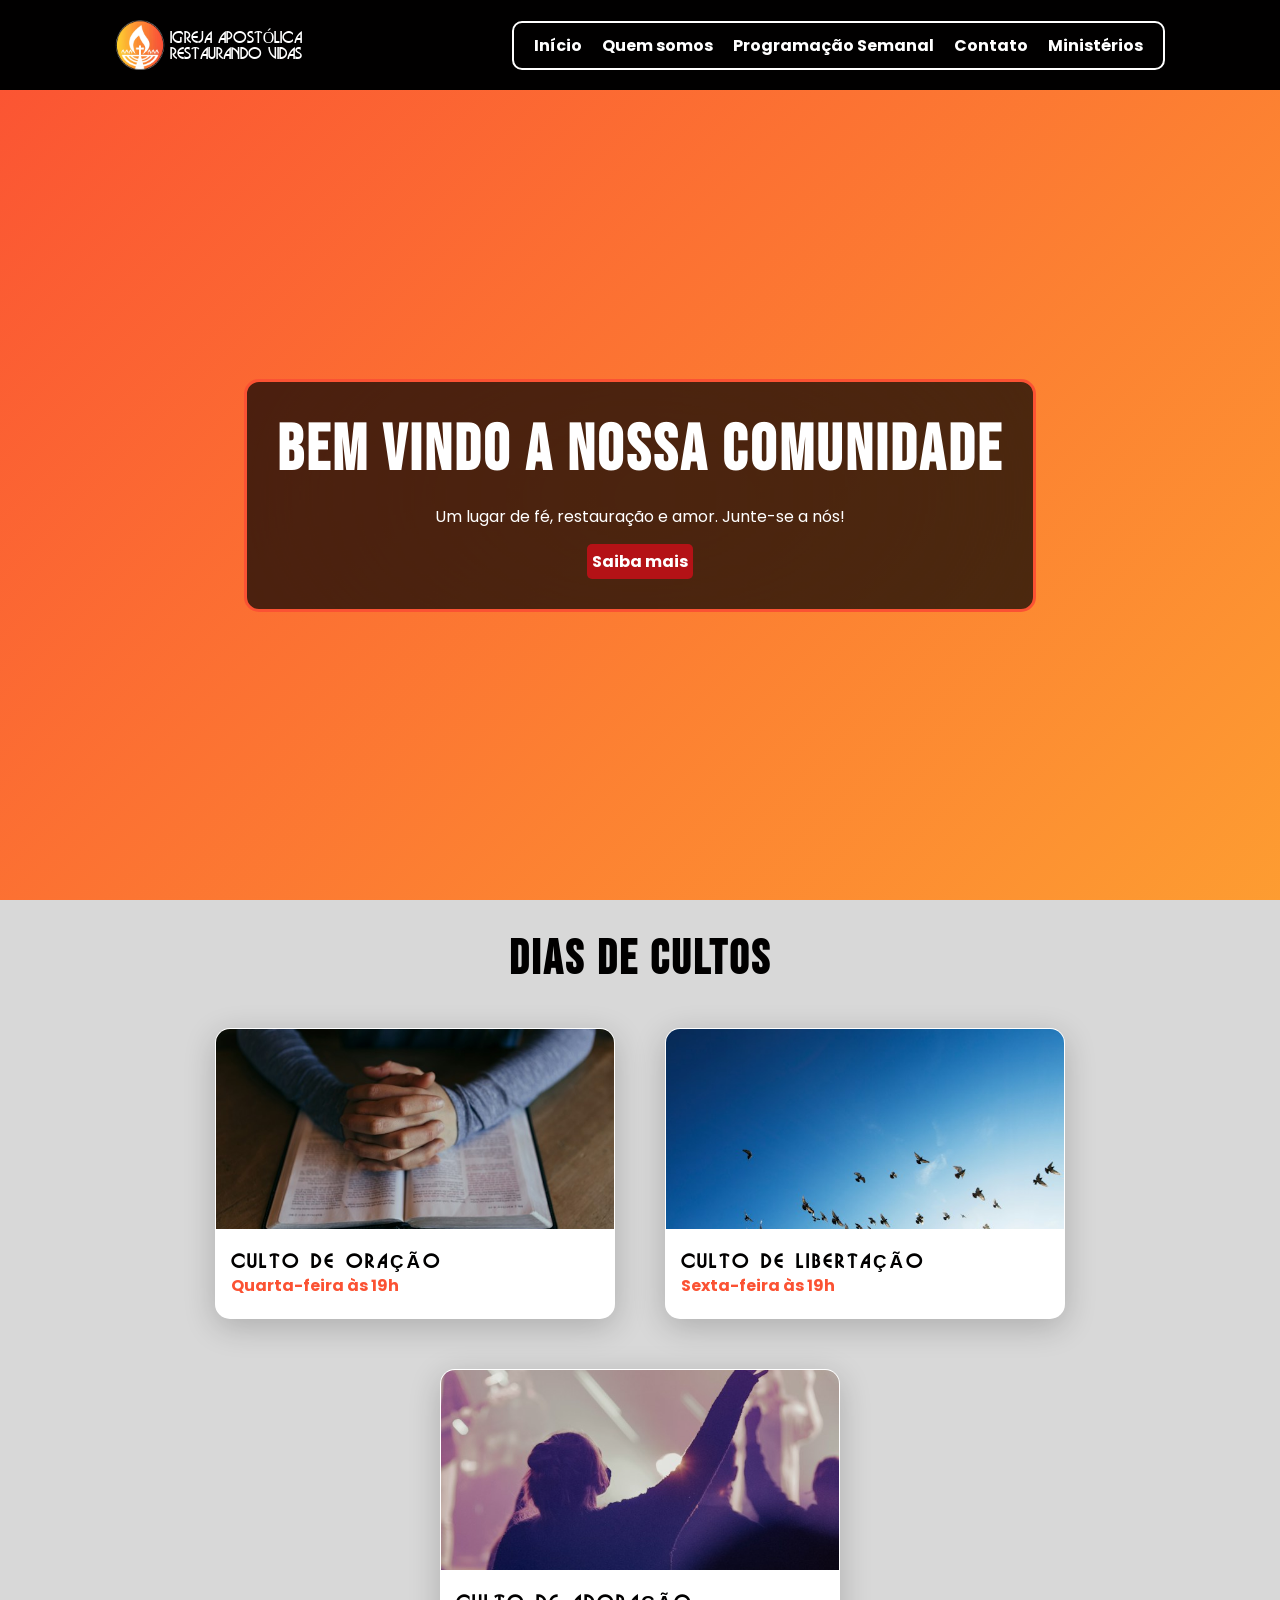
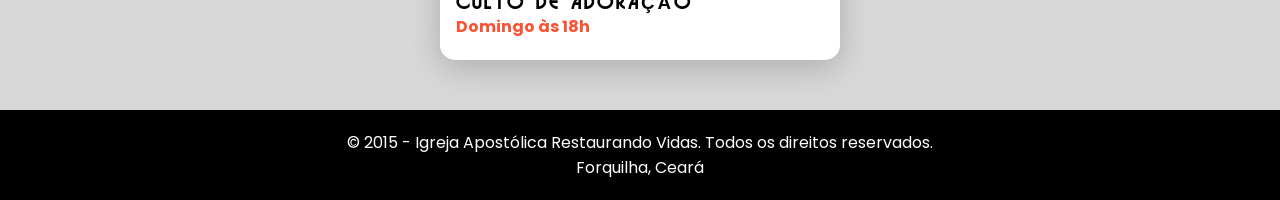
==== index.html @ 75675ac1 "alterado as pastas" ====
<!DOCTYPE html>
<html lang="pt-br">
<head>
    <meta charset="UTF-8">
    <meta name="viewport" content="width=device-width, initial-scale=1.0">
    <title>Igreja Apostólica Restaurando Vidas</title>
    <link rel="stylesheet" href="style.css">
    <link rel="shortcut icon" href="/assets/favicon.ico" type="image/x-icon">
    <link rel="preconnect" href="https://fonts.googleapis.com">
    <link rel="preconnect" href="https://fonts.gstatic.com" crossorigin>
    <link href="https://fonts.googleapis.com/css2?family=Open+Sans:ital,wght@0,300..800;1,300..800&family=Poppins:ital,wght@0,100;0,200;0,300;0,400;0,500;0,600;0,700;0,800;0,900;1,100;1,200;1,300;1,400;1,500;1,600;1,700;1,800;1,900&display=swap" rel="stylesheet">
    
</head>
<body>
    
    <header>
        <nav id="navbar">
            <div class="logo">
                <img src="assets/logo.png" alt="logo">
                <p>Igreja Apostólica<br>Restaurando Vidas</p>
            </div>

            <ul class="menu">
                <li><a href="index.html">Início</a></li>
                <li><a href="quemsomos.html">Quem somos</a></li>
                <li><a href="progsemanal.html">Programação Semanal</a></li>
                <li><a href="contato.html">Contato</a></li>
                <li><a href="ministerios.html">Ministérios</a></li>
            </ul>
        </nav>
    </header>

    <main>
        <section id="boas-vindas">
            <div>
                <h1>Bem vindo a nossa comunidade</h1>
                <p>Um lugar de fé, restauração e amor. Junte-se a nós!</p>
                <a href="quemsomos.html" class="btn">Saiba mais</a>
            </div>
        </section>

        <section id="dias-cultos">
            <h2>Dias de cultos</h2>

            <div id="cards-container">
                <div class="card">
                    <img src="assets/imgs/oração.jpg" alt="Culto de oração">
                    <div class="inf-horarios">
                        <h3>Culto de oração</h3>
                        <p>Quarta-feira às 19h</p>
                    </div>
                </div>

                <div class="card">
                    <img src="assets/imgs/libertação.jpg" alt="Culto de libertação">
                    <div class="inf-horarios">
                        <h3>Culto de libertação</h3>
                        <p>Sexta-feira às 19h</p>
                    </div>
                </div>

                <div class="card">
                    <img src="assets/imgs/adoração.jpg" alt="Culto de adoração">
                    <div class="inf-horarios">
                        <h3>Culto de adoração</h3>
                        <p>Domingo às 18h</p>
                    </div>
                </div>
            </div>

        </section>

    </main>

    <footer>
        <p>&copy; 2015 - Igreja Apostólica Restaurando Vidas. Todos os direitos reservados.</p>
        <p>Forquilha, Ceará</p>
    </footer>
</body>
</html>
---- style.css ----
@import url('https://fonts.googleapis.com/css2?family=Bebas+Neue&family=Open+Sans:ital,wght@0,300..800;1,300..800&family=Poppins:ital,wght@0,100;0,200;0,300;0,400;0,500;0,600;0,700;0,800;0,900;1,100;1,200;1,300;1,400;1,500;1,600;1,700;1,800;1,900&display=swap');


:root{
    --primary-color: #fb5233;
    --secondary-color: #ffd530;
    --tertiary-color: #010000;
    --bonus-color: #b41216;
    --text-color: #ffffff;
}


@font-face {
    font-family: 'Busorama'; /* O nome que vai usar no CSS */
    src: url('assets/fonts/busorama.ttf') format('truetype');
    font-weight: normal;
    font-style: normal;
}

*{
    margin: 0;
    padding: 0;
    box-sizing: border-box;
}

body{
    background: linear-gradient(
        -45deg, 
        var(--primary-color), 
        var(--secondary-color), 
        var(--primary-color)
    );
    background-size: 250% 250%;
    
    /* Chama a animação: 15 segundos, ritmo suave (ease-in-out) e loop infinito */
    animation: movimentoIluminacao 15s ease-in-out infinite;
    
    color: var(--text-color);
    min-height: 100vh;
    display: flex;
    flex-direction: column;
    font-family: 'Poppins', sans-serif;
}

h1{
    font-family: "Bebas Neue", sans-serif;
    letter-spacing: 3px;
    font-size: 4em;
}

h2{
    font-family: "Bebas Neue", sans-serif;
    letter-spacing: 3px;
    font-size: 3em;
}

header{
    background-color: var(--tertiary-color);
    color: var(--text-color);
    text-align: center;
    position: sticky;
    top: 0;
    width: 100%;
    padding: 20px;
    z-index: 999;
}

#navbar{
    display: flex;
    justify-content: space-around;
    gap: 20px;
    flex-wrap: wrap;
}

.logo{
    display: flex;
    flex-direction: row;
    align-items: center;
    font-family: 'Busorama';
    text-transform: uppercase;
    gap: 5px;
}

.logo img{
    width: 50px;
    height: 50px;
}

.menu{
    height: 100%;
    display: flex;
    justify-content: center;
    list-style: none;
    flex-wrap: wrap;
    border: #fff 2px solid;
    border-radius: 10px;
    margin: auto 0;
    padding: 10px;
    gap: 10px 0px;
}

.menu li{
    margin: auto 10px;
    transition: 0.5s;
}

.menu li a{
    position: relative;
    display: inline-block;
    color: var(--text-color);
    text-decoration: none;
    transition: .6s;
    font-weight: bold;
}

.menu li a::after{
    content: "";
    position: absolute;
    left: 0;
    bottom: -2px;
    width: 100%;
    height: 2px;
    background-color: var(--primary-color);
    transform: scaleX(0);
    transform-origin: left;
    transition: transform 0.25s ease;
}

.menu li a:hover::after,
.menu li a:focus-visible::after{
    transform: scaleX(1);
}

.menu li a:hover{
    color: var(--secondary-color);

}

.btn{
    background-color: var(--bonus-color);
    color: var(--text-color);
    text-decoration: none;
    padding: 5px;
    border-radius: 5px;
    font-weight: bold;
}

#boas-vindas{
    display: flex;
    align-items: center;
    justify-content: center;
    text-align: center;
    min-height: calc(100vh - 90px);
    flex-direction: column;

    & div{
        display: flex;
        align-items: center;
        flex-direction: column;
        gap: 15px;

        border: 3px solid var(--primary-color);
        border-radius: 10px;
        padding: 20px;
        

        animation: mudarCorDaBorda 15s linear infinite alternate;
        border-radius: 15px;
        padding: 30px;
        margin: 30px;

        background-color: rgba(0, 0, 0, 0.7);
        backdrop-filter: blur(150px);
        -webkit-backdrop-filter: blur(15px);
    }
}

#dias-cultos{
    min-height: calc(90vh);

    background-color: #d8d8d8;
    color: var(--tertiary-color);

    display: flex;
    flex-direction: column;
    justify-content: center;
    align-items: center;
    
    padding-top: 20px;
}

#cards-container{
    display: flex;
    justify-content: center;
    gap: 50px;
    flex-wrap: wrap;
    padding: 40px 20px;
}

.card{
    background-color: rgb(255, 255, 255);
    backdrop-filter: blur(15px);
    -webkit-backdrop-filter: blur(15px);
    border: 1px solid rgba(255, 255, 255, 0.3);
    border-radius: 15px;
    
    overflow: hidden;

    width: 400px;
    box-shadow: 0 8px 32px rgba(0, 0, 0, 0.2);
    transition: transform 0.3s ease;
}

.card:hover{
    transform: translateY(-10px);
}

.card img{
    width: 100%;
    height: 200px;

    object-fit: cover;
}

.inf-horarios{
    padding-left: 15px;
}

.card h3{
    margin-top: 15px;
    font-family: "Busorama", sans-serif;
    letter-spacing: 3px;
    text-transform: uppercase;
}

.card p{
    margin-bottom: 20px;
    font-weight: bold;
    color: var(--primary-color);
}

footer{
    
    background-color: var(--tertiary-color);
    color: var(--text-color);
    text-align: center;
    padding: 20px;
    margin-top: auto;
    width: 100%;
}

@keyframes movimentoIluminacao {
    0% {
        background-position: 0% 50%;
    }
    50% {
        background-position: 100% 50%;
    }
    100% {
        background-position: 0% 50%;
    }
}

@keyframes mudarCorDaBorda {
    0% {
        border-color: var(--text-color);
        box-shadow: 0 0 10px var(--tertiary-color); /* Opcional: adiciona um brilho na mesma cor */
    }
    50% {
        border-color: var(--tertiary-color);
        box-shadow: 0 0 10px var(--text-color);
    }
    100% {
        border-color: var(--text-color);
        box-shadow: 0 0 10px var(--tertiary-color);
    }
}
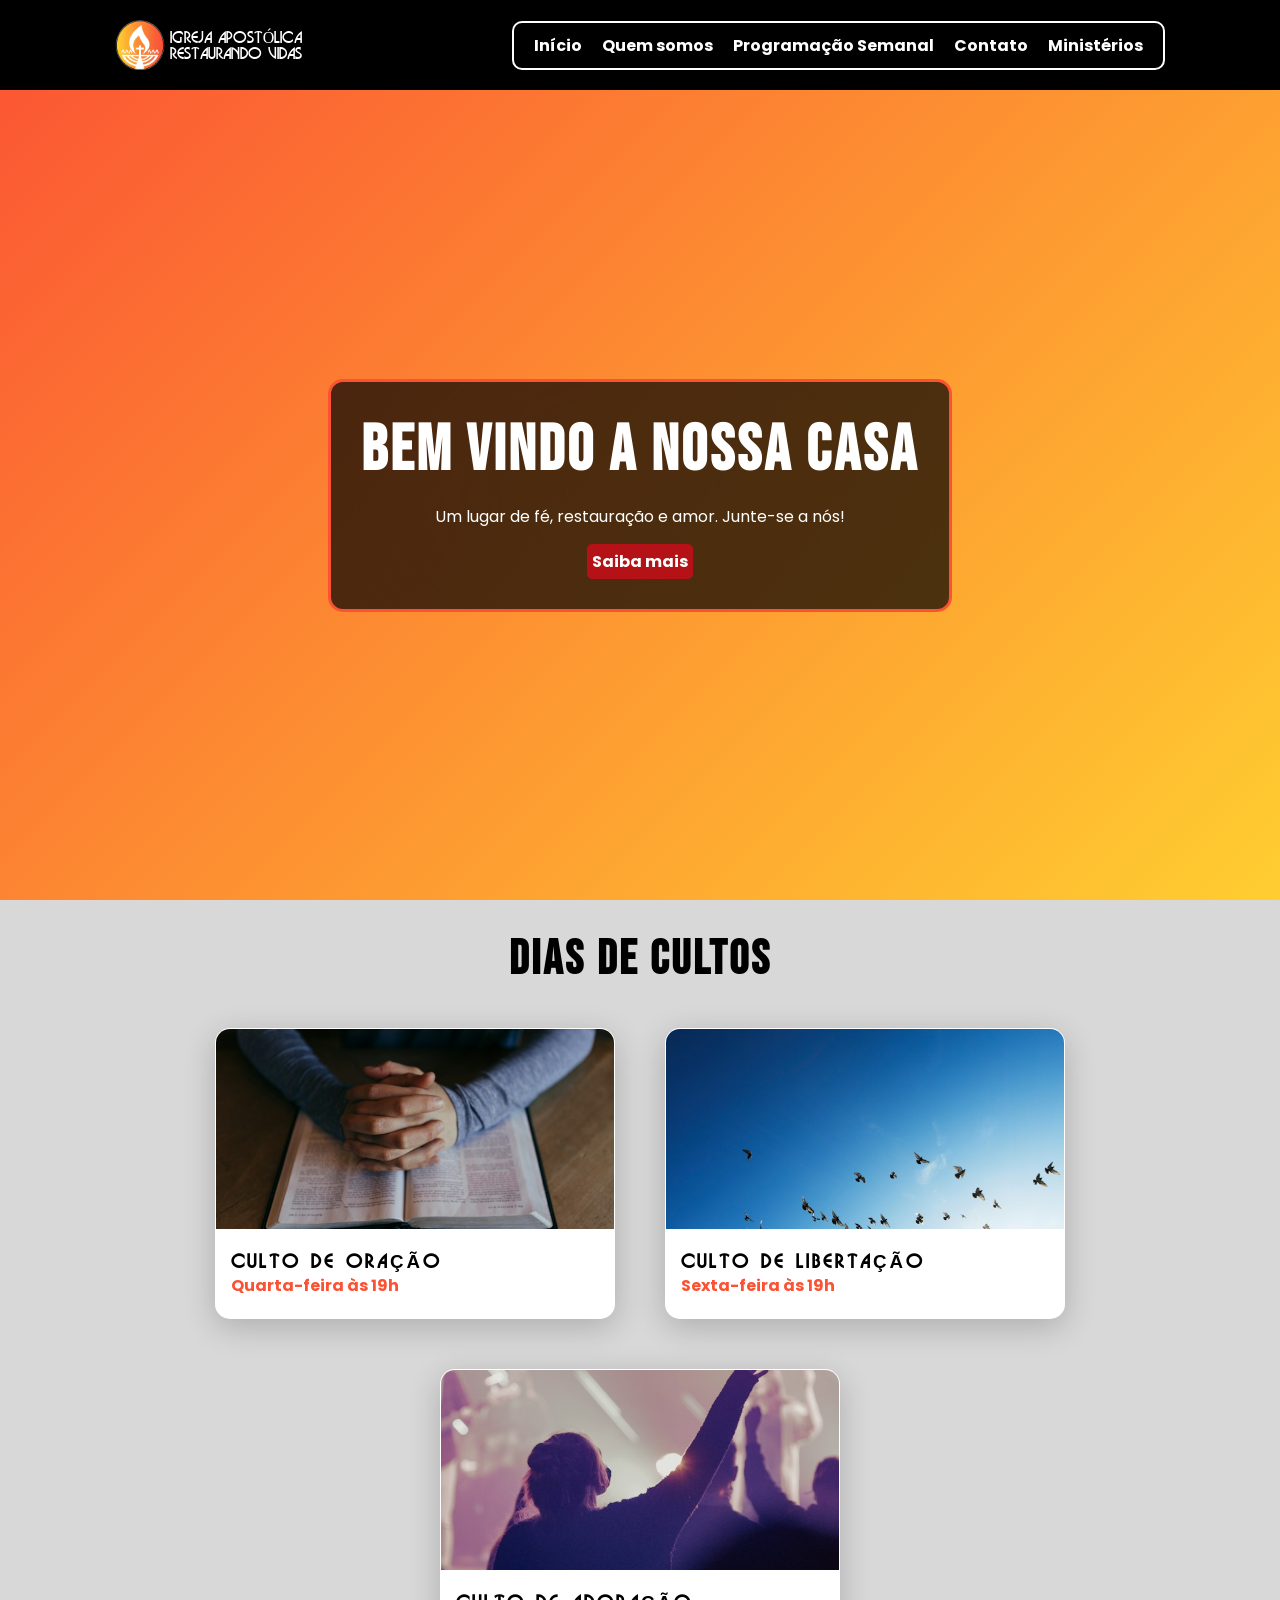
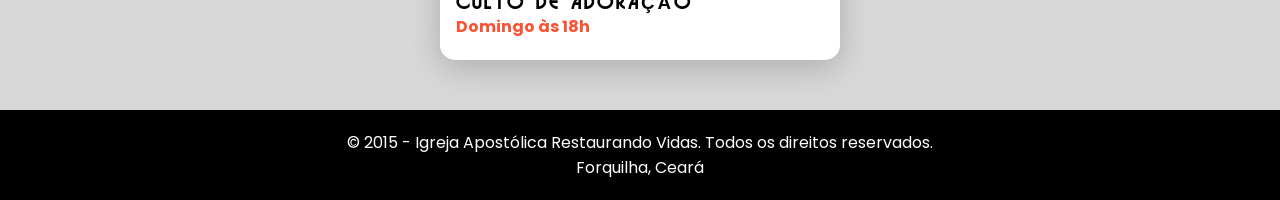
==== commit 908b4c99: "tentando deixar o card mais responsivo" ====
--- a/index.html
+++ b/index.html
@@ -33,7 +33,7 @@
     <main>
         <section id="boas-vindas">
             <div>
-                <h1>Bem vindo a nossa comunidade</h1>
+                <h1>Bem vindo a nossa casa</h1>
                 <p>Um lugar de fé, restauração e amor. Junte-se a nós!</p>
                 <a href="quemsomos.html" class="btn">Saiba mais</a>
             </div>
--- a/style.css
+++ b/style.css
@@ -30,10 +30,10 @@
         var(--secondary-color), 
         var(--primary-color)
     );
-    background-size: 250% 250%;
+    background-size: 150% 150%;
     
     /* Chama a animação: 15 segundos, ritmo suave (ease-in-out) e loop infinito */
-    animation: movimentoIluminacao 15s ease-in-out infinite;
+    animation: movimentoIluminacao 10s ease-in-out infinite;
     
     color: var(--text-color);
     min-height: 100vh;
@@ -276,3 +276,8 @@
     }
 }
 
+@media (max-width: 768px) {
+    .card{
+        width: 300px;
+    }
+}
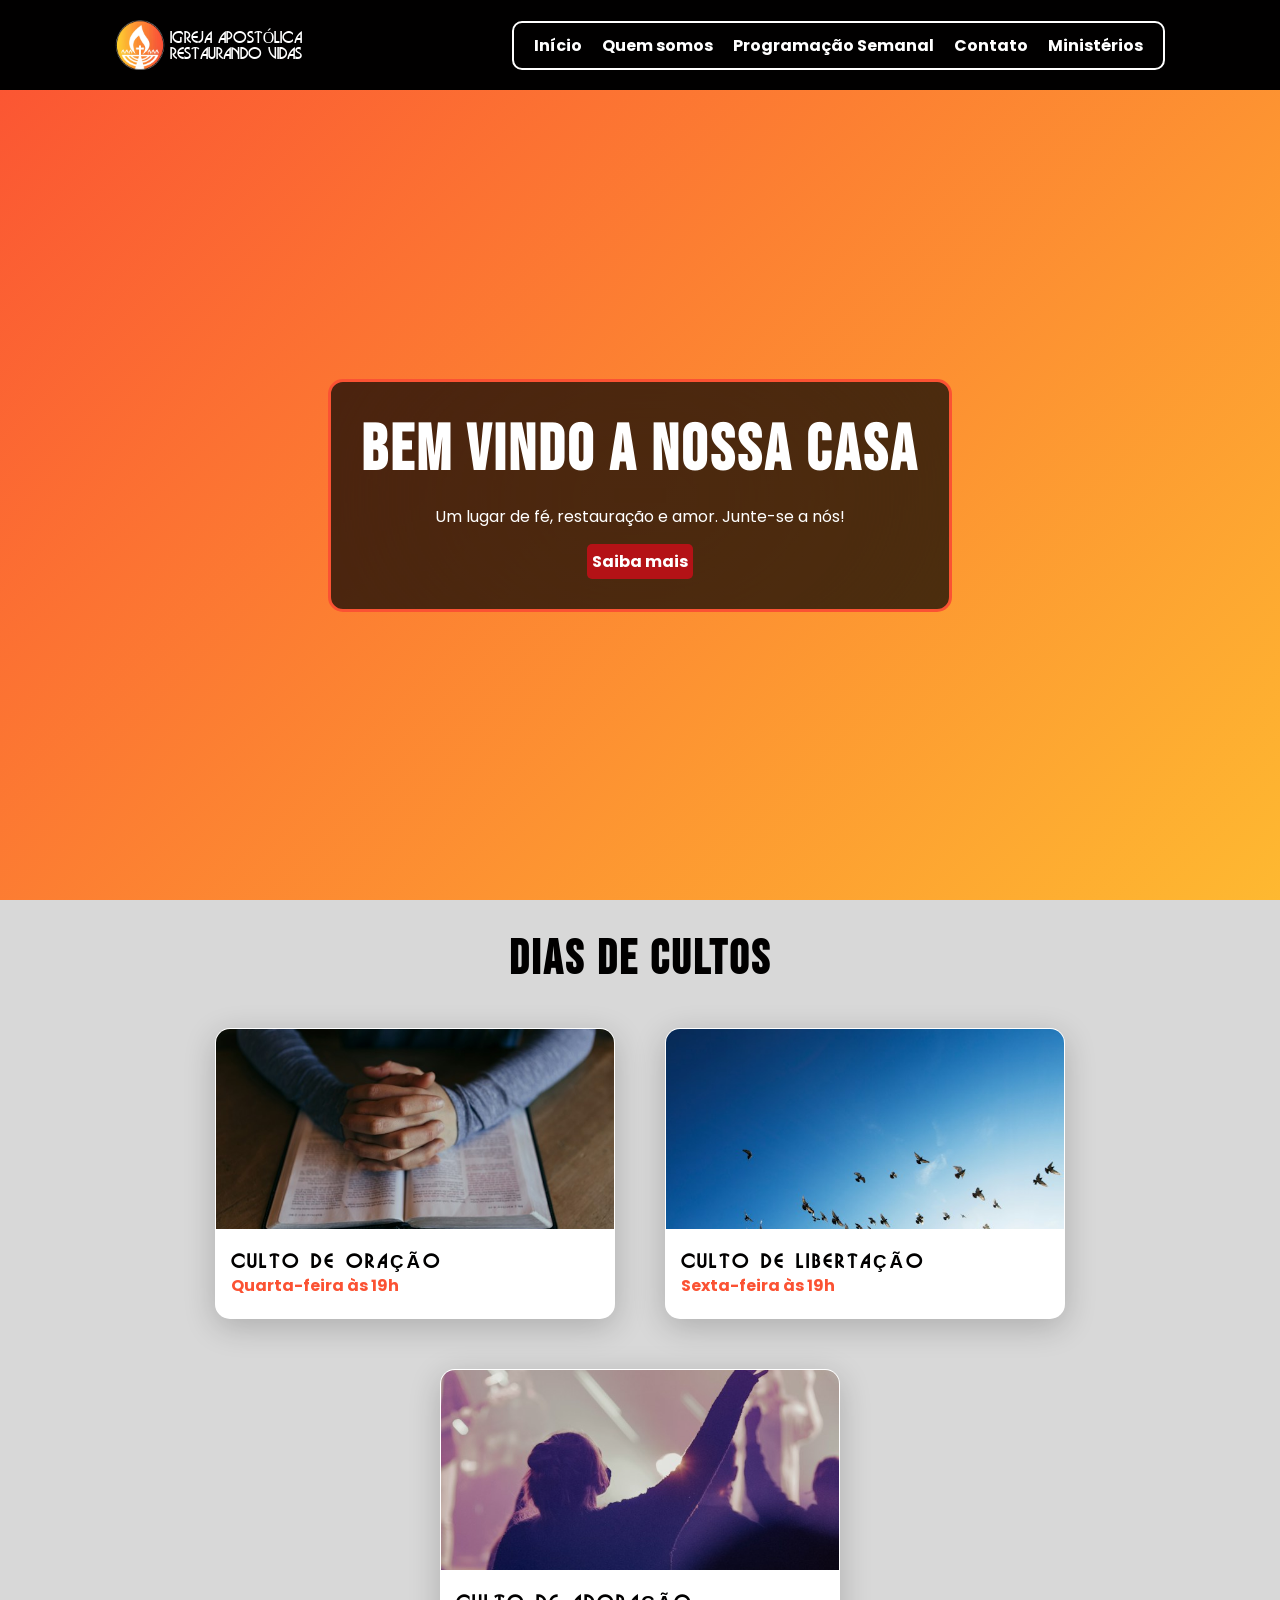
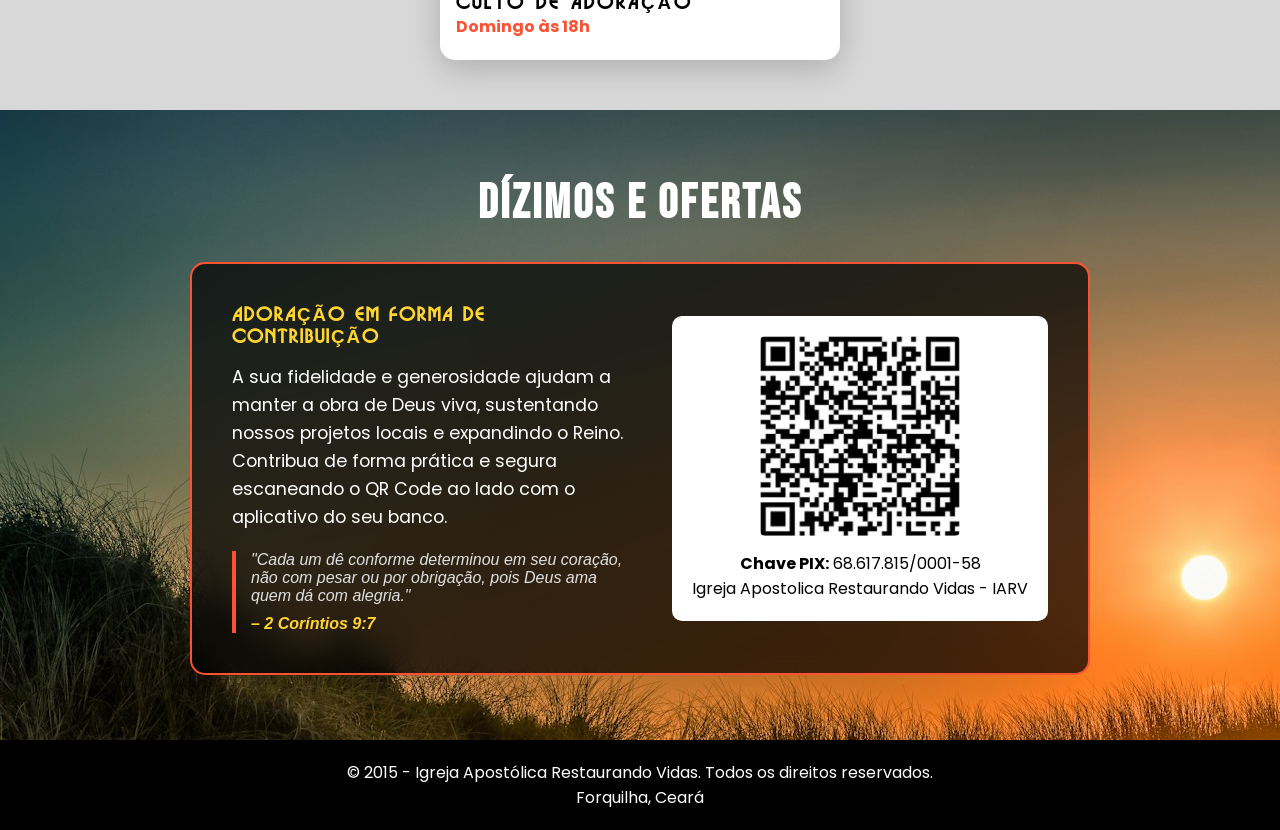
==== commit c5e8665f: "adicionei uma section para ofertas/contribuições" ====
--- a/index.html
+++ b/index.html
@@ -70,6 +70,28 @@
 
         </section>
 
+        <section id="dizimos-ofertas">
+            <h2>Dízimos e Ofertas</h2>
+            
+            <div class="oferta-container">
+                <div class="oferta-texto">
+                    <h3>ADORAÇÃO EM FORMA DE CONTRIBUIÇÃO</h3>
+                    <p>A sua fidelidade e generosidade ajudam a manter a obra de Deus viva, sustentando nossos projetos locais e expandindo o Reino. Contribua de forma prática e segura escaneando o QR Code ao lado com o aplicativo do seu banco.</p>
+                    
+                    <blockquote>
+                        "Cada um dê conforme determinou em seu coração, não com pesar ou por obrigação, pois Deus ama quem dá com alegria."
+                        <span>– 2 Coríntios 9:7</span>
+                    </blockquote>
+                </div>
+
+                <div class="oferta-qr">
+                    <img src="assets/imgs/pix-ofertas.png" alt="QR Code para PIX">
+                    <p><strong>Chave PIX:</strong> 68.617.815/0001-58</p>
+                    <p>Igreja Apostolica Restaurando Vidas - IARV</p>
+                </div>
+            </div>
+        </section>
+
     </main>
 
     <footer>
--- a/style.css
+++ b/style.css
@@ -239,6 +239,109 @@
     color: var(--primary-color);
 }
 
+#dizimos-ofertas {
+    min-height: 70vh;
+    display: flex;
+    flex-direction: column;
+    align-items: center;
+    justify-content: center;
+    padding: 60px 20px;
+    text-align: center;
+
+    background-image: url(assets/imgs/background-ofertas.jpg);
+}
+
+#dizimos-ofertas h2 {/* Usando o seu amarelo para destacar */
+    margin-bottom: 30px;
+}
+
+.oferta-container {
+    display: flex;
+    flex-wrap: wrap;
+    align-items: center;
+    justify-content: center;
+    gap: 40px;
+    max-width: 900px;
+    
+    /* Reutilizando o seu estilo de fundo translúcido (glassmorphism) */
+    background-color: rgba(0, 0, 0, 0.7);
+    backdrop-filter: blur(15px);
+    -webkit-backdrop-filter: blur(15px);
+    border: 2px solid var(--primary-color);
+    border-radius: 15px;
+    padding: 40px;
+}
+
+.oferta-texto {
+    flex: 1;
+    min-width: 300px;
+    text-align: left;
+}
+
+.oferta-texto h3 {
+    font-family: "Busorama", sans-serif;
+    color: var(--secondary-color);
+    margin-bottom: 15px;
+    letter-spacing: 2px;
+}
+
+.oferta-texto p {
+    font-size: 1.1em;
+    line-height: 1.6;
+    margin-bottom: 20px;
+}
+
+.oferta-texto blockquote {
+    font-style: italic;
+    border-left: 4px solid var(--primary-color);
+    padding-left: 15px;
+    color: #e0e0e0;
+}
+
+.oferta-texto blockquote span {
+    display: block;
+    margin-top: 10px;
+    font-weight: bold;
+    color: var(--secondary-color);
+}
+
+.oferta-qr {
+    display: flex;
+    flex-direction: column;
+    align-items: center;
+    background-color: #fff;
+    padding: 20px;
+    border-radius: 10px;
+    color: var(--tertiary-color);
+}
+
+.oferta-qr img {
+    width: 200px;
+    height: 200px;
+    margin-bottom: 15px;
+    border-radius: 5px;
+}
+
+/* Responsividade extra para o container de ofertas */
+@media (max-width: 768px) {
+    .oferta-container {
+        flex-direction: column;
+        text-align: center;
+        padding: 20px;
+    }
+    
+    .oferta-texto {
+        text-align: center;
+    }
+    
+    .oferta-texto blockquote {
+        border-left: none;
+        border-top: 4px solid var(--primary-color);
+        padding-left: 0;
+        padding-top: 15px;
+    }
+}
+
 footer{
     
     background-color: var(--tertiary-color);
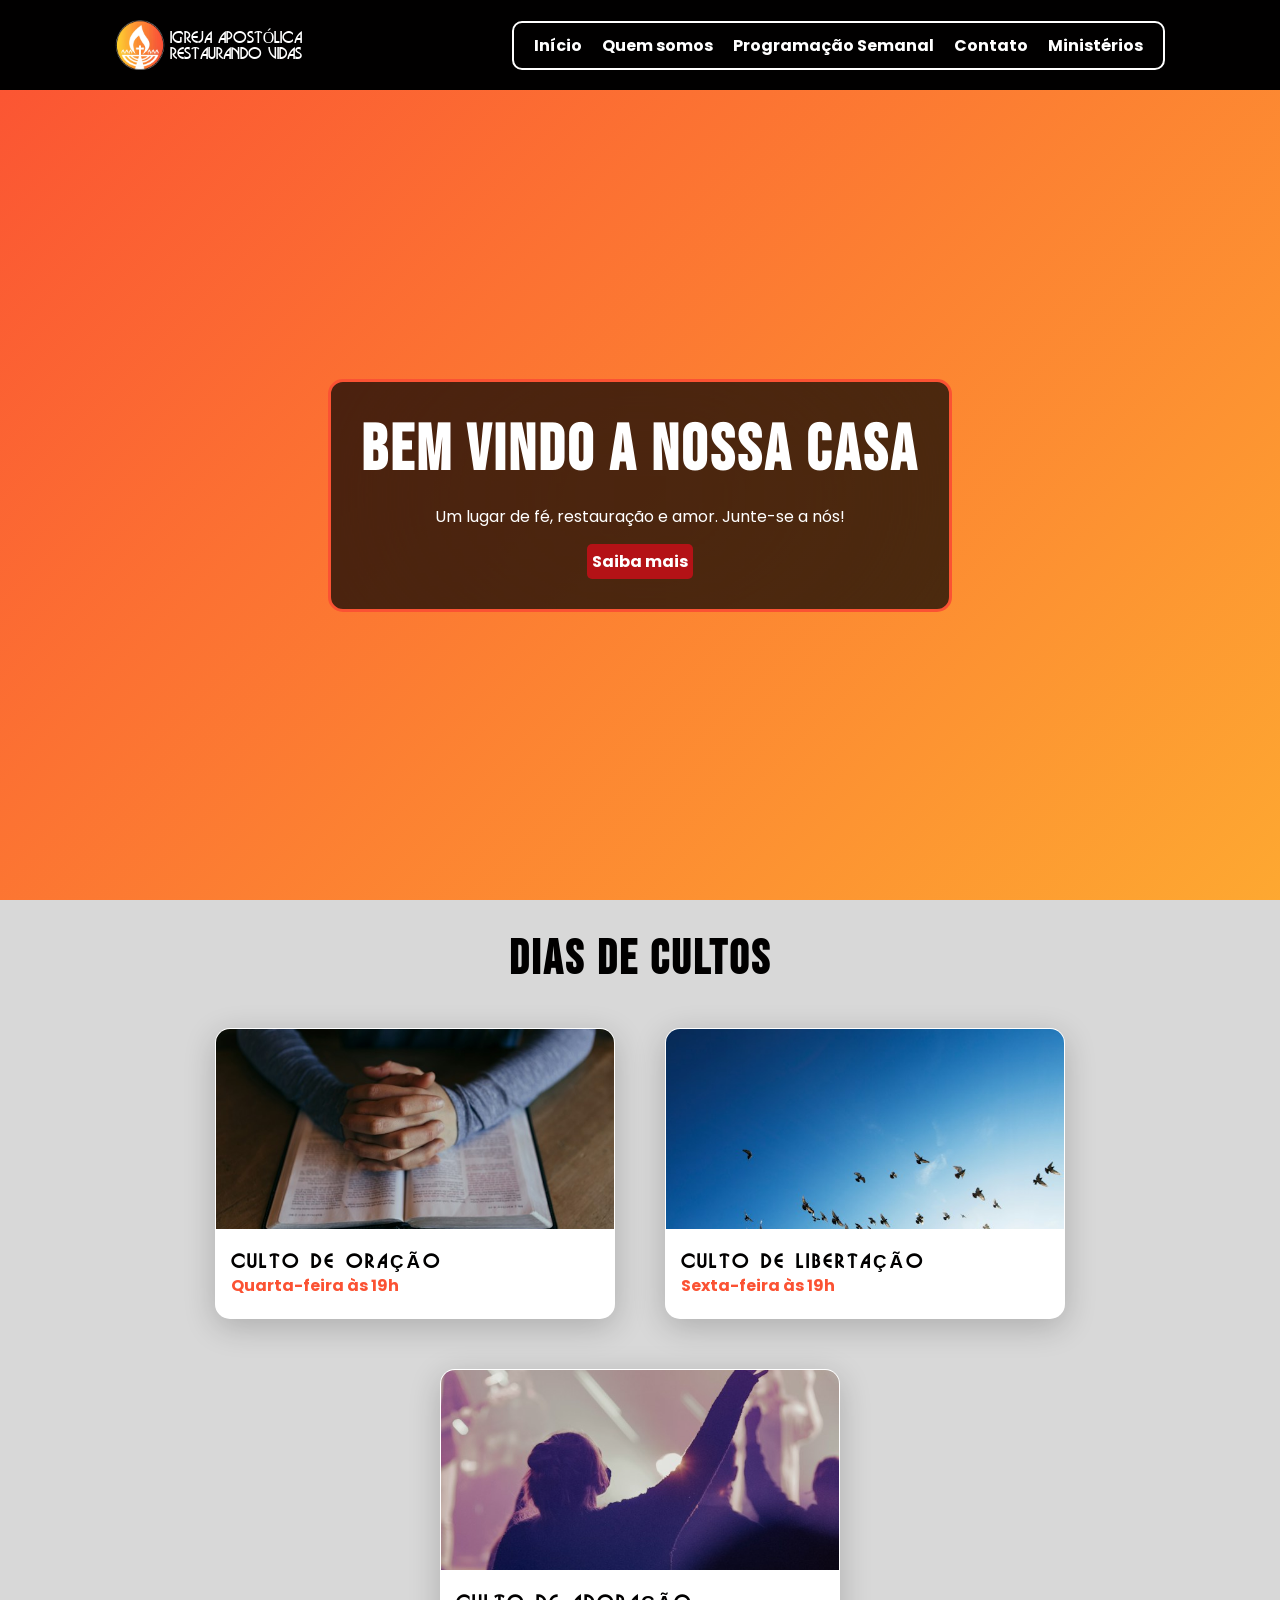
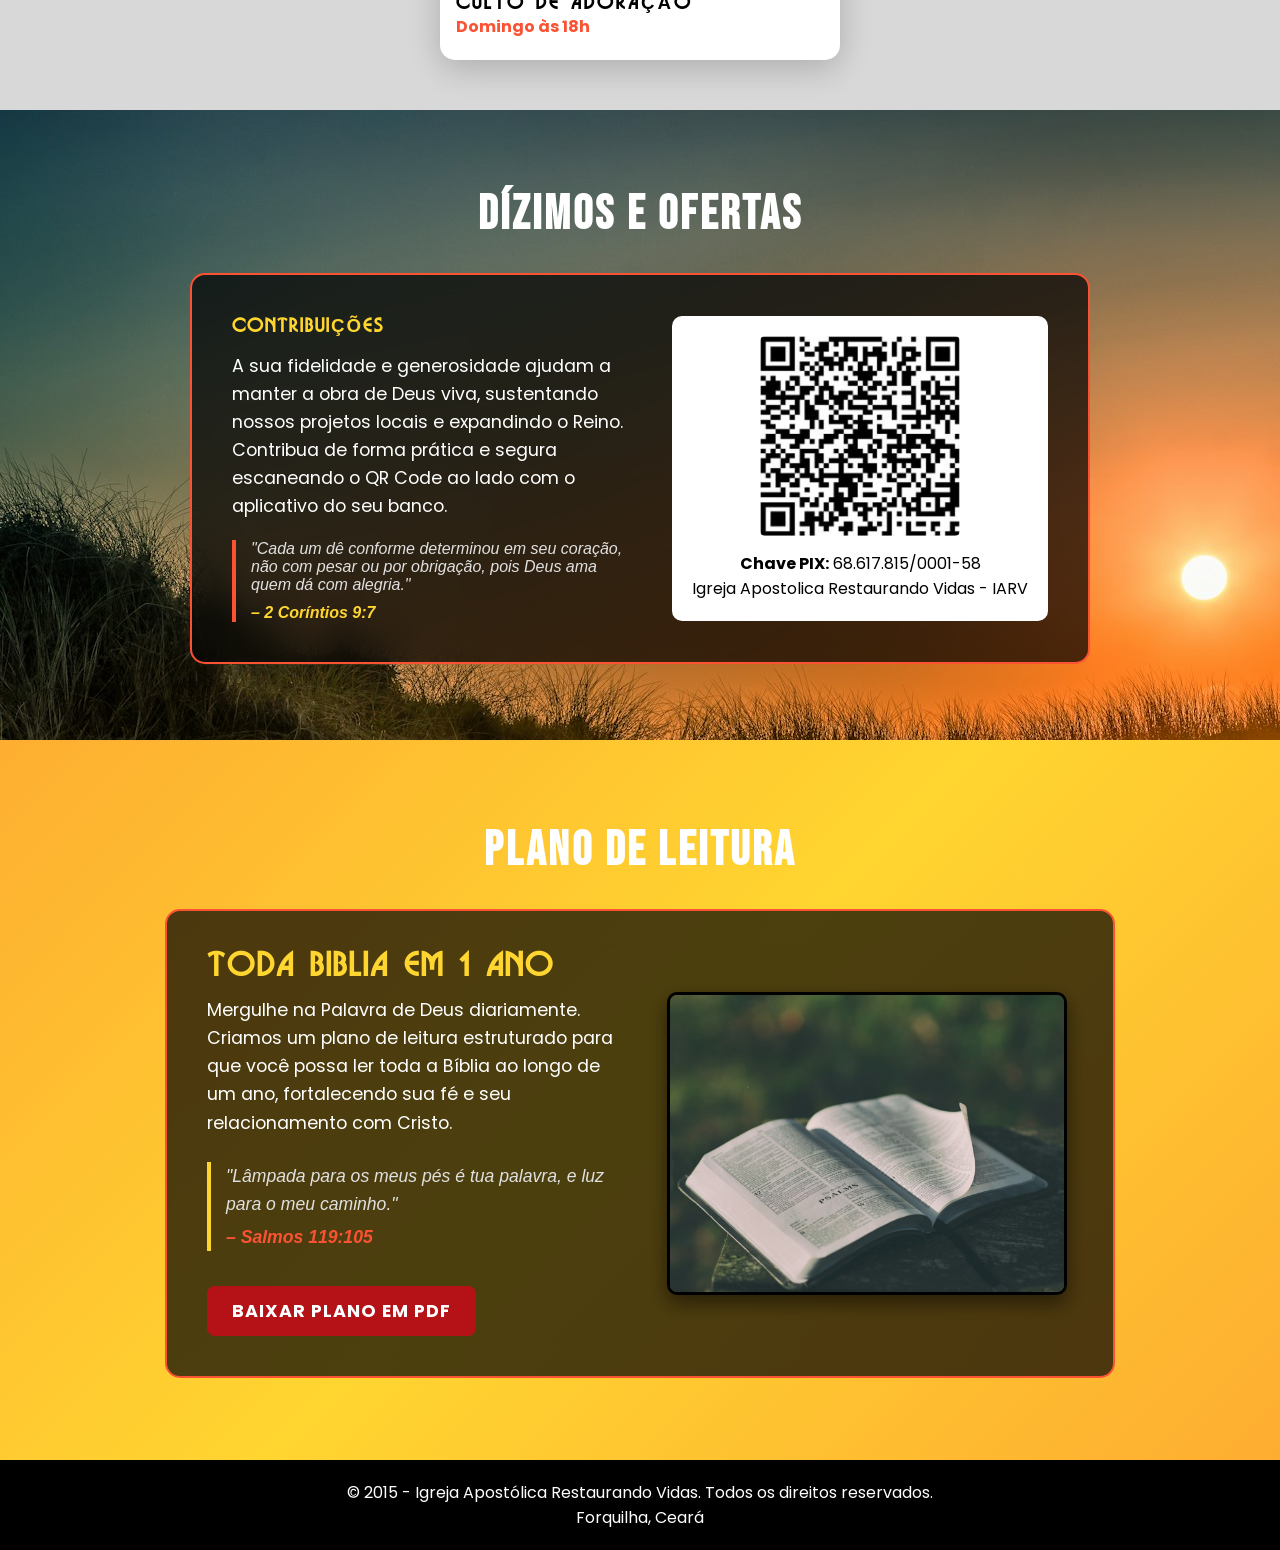
==== commit eecbad6a: "plano de leitura anual adicionado" ====
--- a/index.html
+++ b/index.html
@@ -75,7 +75,7 @@
             
             <div class="oferta-container">
                 <div class="oferta-texto">
-                    <h3>ADORAÇÃO EM FORMA DE CONTRIBUIÇÃO</h3>
+                    <h3>CONTRIBUIÇÕES</h3>
                     <p>A sua fidelidade e generosidade ajudam a manter a obra de Deus viva, sustentando nossos projetos locais e expandindo o Reino. Contribua de forma prática e segura escaneando o QR Code ao lado com o aplicativo do seu banco.</p>
                     
                     <blockquote>
@@ -92,6 +92,30 @@
             </div>
         </section>
 
+        <section id="plano-leitura">
+            <h2>Plano de Leitura</h2>
+            
+            <div class="leitura-container">
+                <div class="leitura-info">
+                    <h3>TODA BIBLIA EM 1 ANO</h3>
+                    <p>Mergulhe na Palavra de Deus diariamente. Criamos um plano de leitura estruturado para que você possa ler toda a Bíblia ao longo de um ano, fortalecendo sua fé e seu relacionamento com Cristo.</p>
+                    
+                    <p class="versiculo-leitura">
+                        "Lâmpada para os meus pés é tua palavra, e luz para o meu caminho." <br>
+                        <span>– Salmos 119:105</span>
+                    </p>
+
+                    <a href="assets/arquivos/Plano de Leitura.pdf" class="btn btn-leitura" target="_blank" download>
+                        Baixar Plano em PDF
+                    </a>
+                </div>
+
+                <div class="leitura-imagem">
+                    <img src="assets/imgs/biblia-leitura.jpg" alt="Bíblia aberta ilustrando o plano de leitura anual">
+                </div>
+            </div>
+        </section>
+
     </main>
 
     <footer>
--- a/style.css
+++ b/style.css
@@ -342,6 +342,129 @@
     }
 }
 
+#plano-leitura {
+    min-height: 80vh;
+    display: flex;
+    flex-direction: column;
+    align-items: center;
+    justify-content: center;
+    padding: 60px 20px;
+    text-align: center;
+}
+
+#plano-leitura h2 {
+    color: var(--text-color);
+    margin-bottom: 30px;
+}
+
+.leitura-container {
+    display: flex;
+    flex-wrap: wrap;
+    align-items: center;
+    justify-content: center;
+    gap: 40px;
+    max-width: 950px;
+    
+    /* Mantém o padrão visual dos blocos anteriores */
+    background-color: rgba(0, 0, 0, 0.7);
+    backdrop-filter: blur(15px);
+    -webkit-backdrop-filter: blur(15px);
+    border: 2px solid var(--primary-color);
+    border-radius: 15px;
+    padding: 40px;
+}
+
+.leitura-info {
+    flex: 1;
+    min-width: 300px;
+    text-align: left;
+}
+
+.leitura-info h3 {
+    font-family: "Busorama", sans-serif;
+    color: var(--secondary-color);
+    margin-bottom: 15px;
+    font-size: 2em;
+    letter-spacing: 2px;
+}
+
+.leitura-info p {
+    font-size: 1.1em;
+    line-height: 1.6;
+    margin-bottom: 20px;
+}
+
+.versiculo-leitura {
+    font-style: italic;
+    color: #e0e0e0;
+    border-left: 4px solid var(--secondary-color);
+    padding-left: 15px;
+    margin: 25px 0 !important;
+}
+
+.versiculo-leitura span {
+    font-weight: bold;
+    color: var(--primary-color);
+    display: inline-block;
+    margin-top: 5px;
+}
+
+.btn-leitura {
+    display: inline-block;
+    background-color: var(--bonus-color);
+    color: var(--text-color);
+    padding: 12px 25px;
+    font-size: 1.1em;
+    border: none;
+    border-radius: 8px;
+    text-transform: uppercase;
+    letter-spacing: 1px;
+    transition: 0.3s ease;
+    margin-top: 10px;
+}
+
+.btn-leitura:hover {
+    background-color: var(--secondary-color);
+    color: var(--tertiary-color);
+    transform: translateY(-3px);
+    box-shadow: 0 5px 15px rgba(255, 213, 48, 0.4);
+}
+
+.leitura-imagem {
+    flex: 1;
+    min-width: 300px;
+    display: flex;
+    justify-content: center;
+}
+
+.leitura-imagem img {
+    width: 100%;
+    max-width: 400px;
+    border-radius: 10px;
+    border: 3px solid var(--tertiary-color);
+    box-shadow: 0 8px 20px rgba(0, 0, 0, 0.5);
+}
+
+/* Ajustes para telas menores (Mobile) */
+@media (max-width: 768px) {
+    .leitura-container {
+        flex-direction: column-reverse; /* Coloca a imagem em cima do texto no celular */
+        text-align: center;
+        padding: 25px;
+    }
+    
+    .leitura-info {
+        text-align: center;
+    }
+    
+    .versiculo-leitura {
+        border-left: none;
+        border-top: 4px solid var(--secondary-color);
+        padding-left: 0;
+        padding-top: 15px;
+    }
+}
+
 footer{
     
     background-color: var(--tertiary-color);
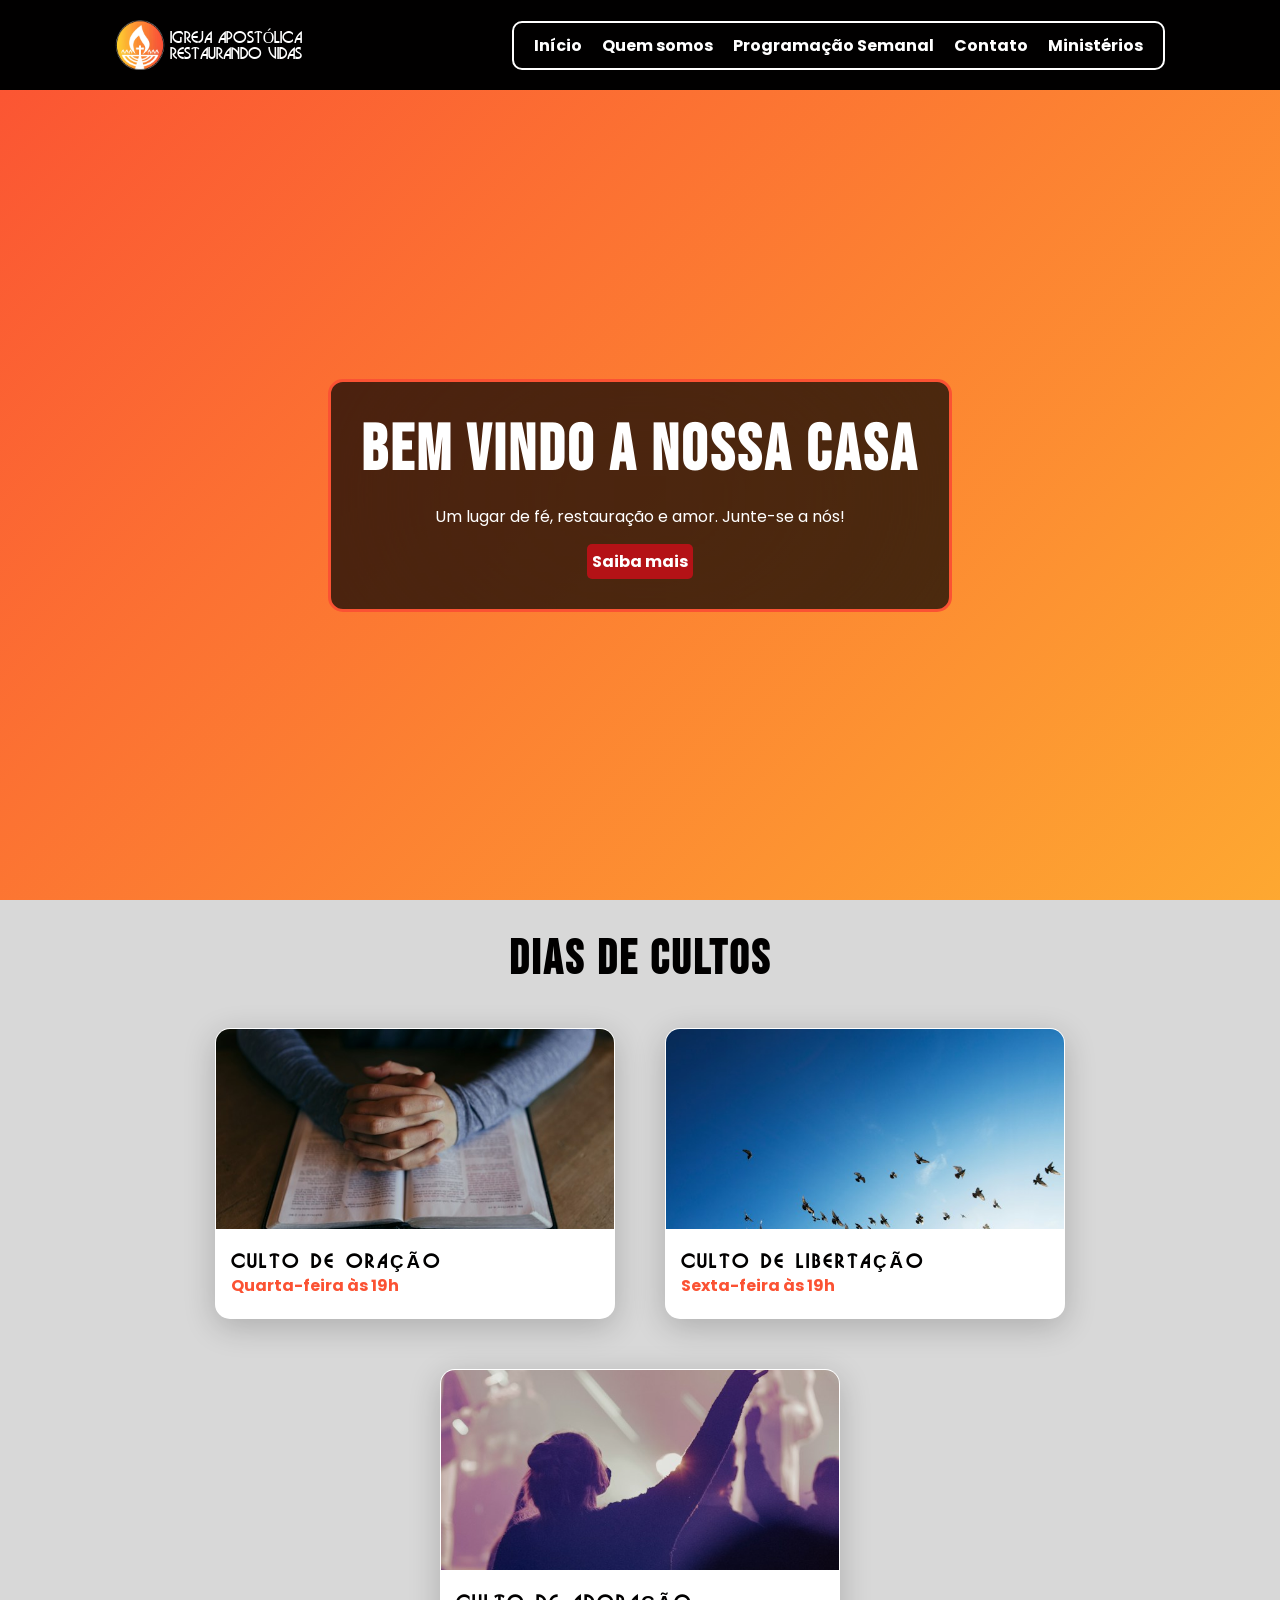
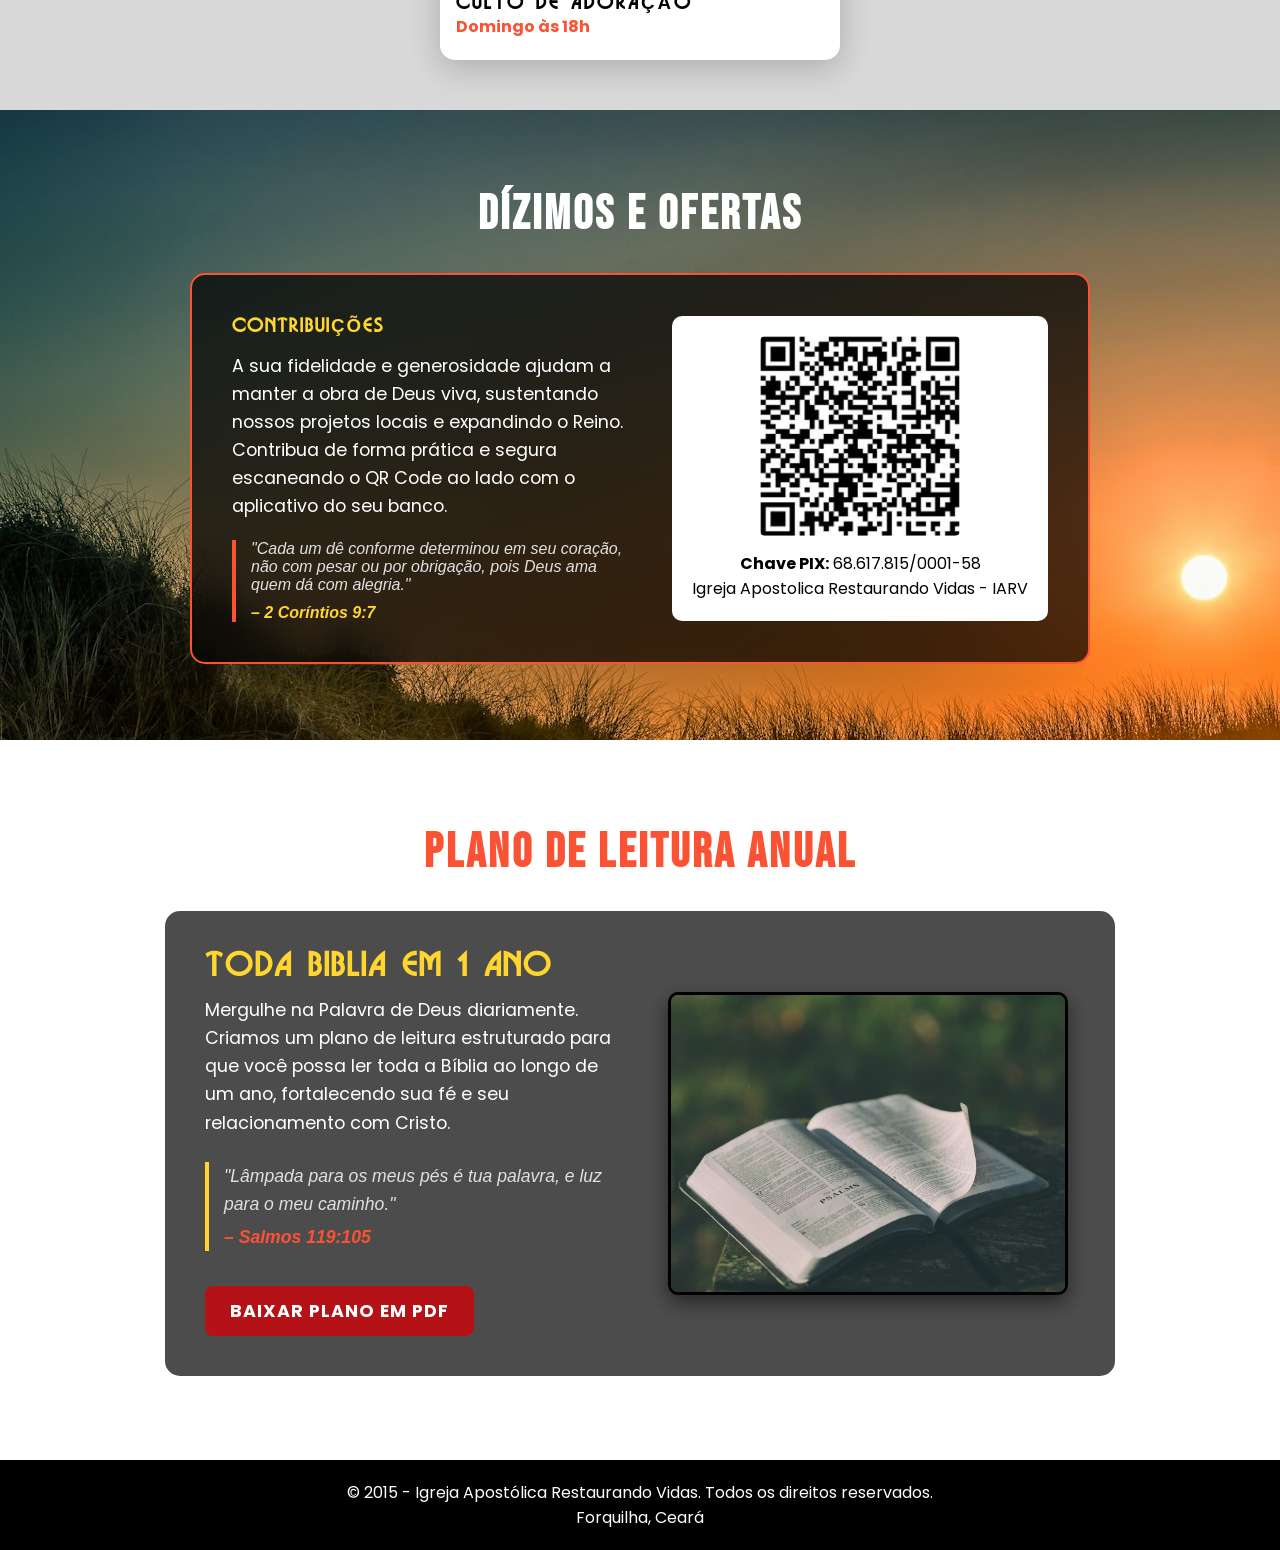
==== commit 2a387b3b: "alterei o background da section de leitura anual" ====
--- a/index.html
+++ b/index.html
@@ -93,7 +93,7 @@
         </section>
 
         <section id="plano-leitura">
-            <h2>Plano de Leitura</h2>
+            <h2>Plano de Leitura Anual</h2>
             
             <div class="leitura-container">
                 <div class="leitura-info">
--- a/style.css
+++ b/style.css
@@ -350,10 +350,12 @@
     justify-content: center;
     padding: 60px 20px;
     text-align: center;
+
+    background-color: #fff;
 }
 
 #plano-leitura h2 {
-    color: var(--text-color);
+    color: var(--primary-color);
     margin-bottom: 30px;
 }
 
@@ -369,7 +371,6 @@
     background-color: rgba(0, 0, 0, 0.7);
     backdrop-filter: blur(15px);
     -webkit-backdrop-filter: blur(15px);
-    border: 2px solid var(--primary-color);
     border-radius: 15px;
     padding: 40px;
 }
